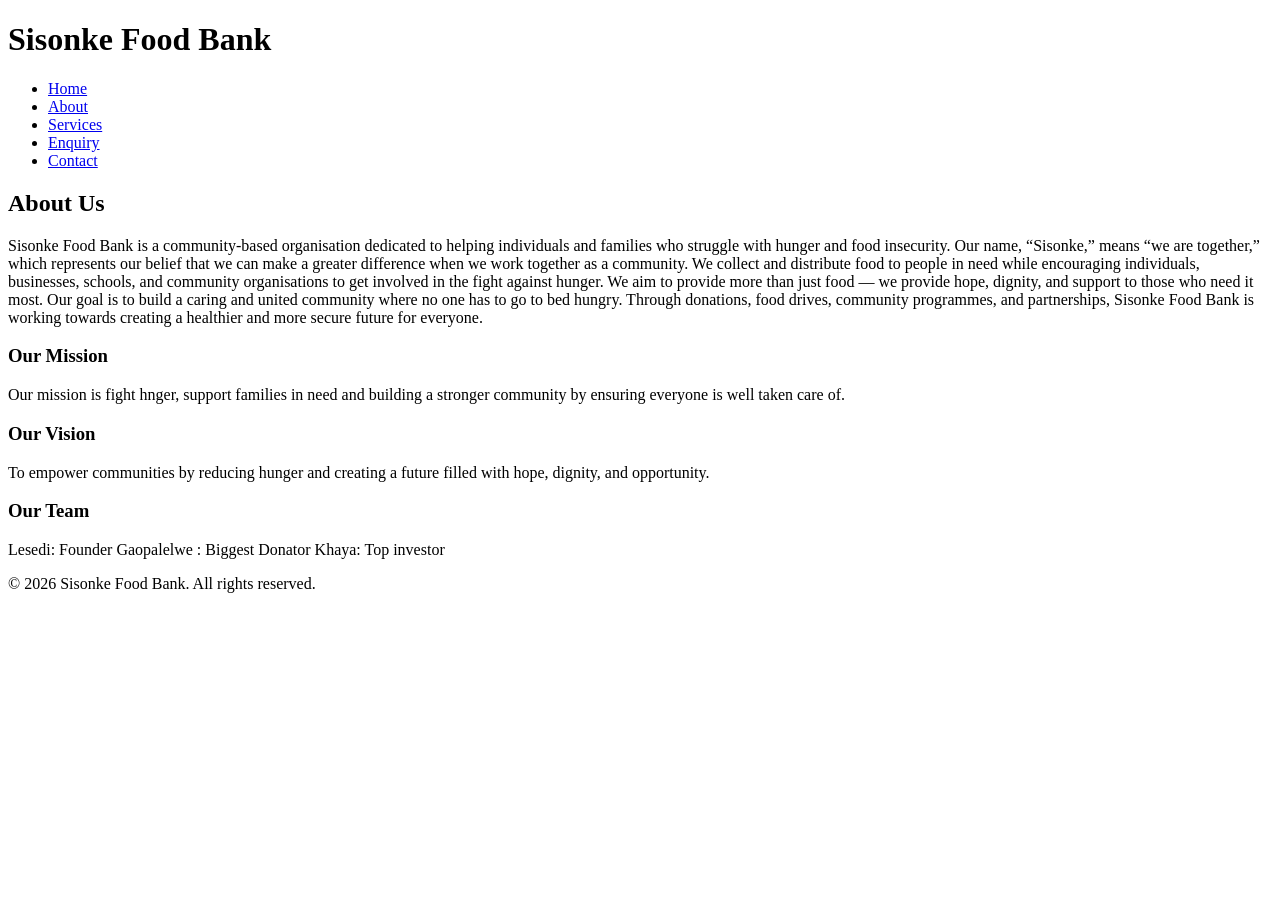
==== about.html @ 9cd8a1ff "Add files via upload WEDE5020 PART1" ====
<!DOCTYPE html>
<html lang="en">
<head>
    <meta charset="UTF-8">
    <meta name="viewport" content="width=device-width, initial-scale=1.0">
    <meta name="description" content="[About page description]">
    <title>Sisonke Food Bank - About</title>
</head>
<body>

    <header>
        <h1>Sisonke Food Bank</h1>

        <nav>
            <ul>
                <li><a href="index.html">Home</a></li>
                <li><a href="about.html">About</a></li>
                <li><a href="services.html">Services</a></li>
                <li><a href="enquiry.html">Enquiry</a></li>
                <li><a href="contact.html">Contact</a></li>
            </ul>
        </nav>
    </header>

    <main>
        <article>
            <h2>About Us</h2>
            <p>
Sisonke Food Bank is a community-based organisation dedicated to helping individuals and families who struggle with hunger and food insecurity. Our name, “Sisonke,” means “we are together,” which represents our belief that we can make a greater difference when we work together as a community.

We collect and distribute food to people in need while encouraging individuals, businesses, schools, and community organisations to get involved in the fight against hunger. We aim to provide more than just food — we provide hope, dignity, and support to those who need it most.

Our goal is to build a caring and united community where no one has to go to bed hungry. Through donations, food drives, community programmes, and partnerships, Sisonke Food Bank is working towards creating a healthier and more secure future for everyone. 
</p>

            <h3>Our Mission</h3>
            <p>Our mission is fight hnger, support families in need and building a stronger community by ensuring everyone is well taken care of.</p>

            <h3>Our Vision</h3>
            <p>To empower communities by reducing hunger and creating a future filled with hope, dignity, and opportunity.</p>

            <h3>Our Team</h3>
            <p>Lesedi: Founder
            Gaopalelwe : Biggest Donator
            Khaya: Top investor
            </p>
        </article>
    </main>

    <footer>
        <p>&copy; 2026 Sisonke Food Bank. All rights reserved.</p>
    </footer>

</body>
</html>
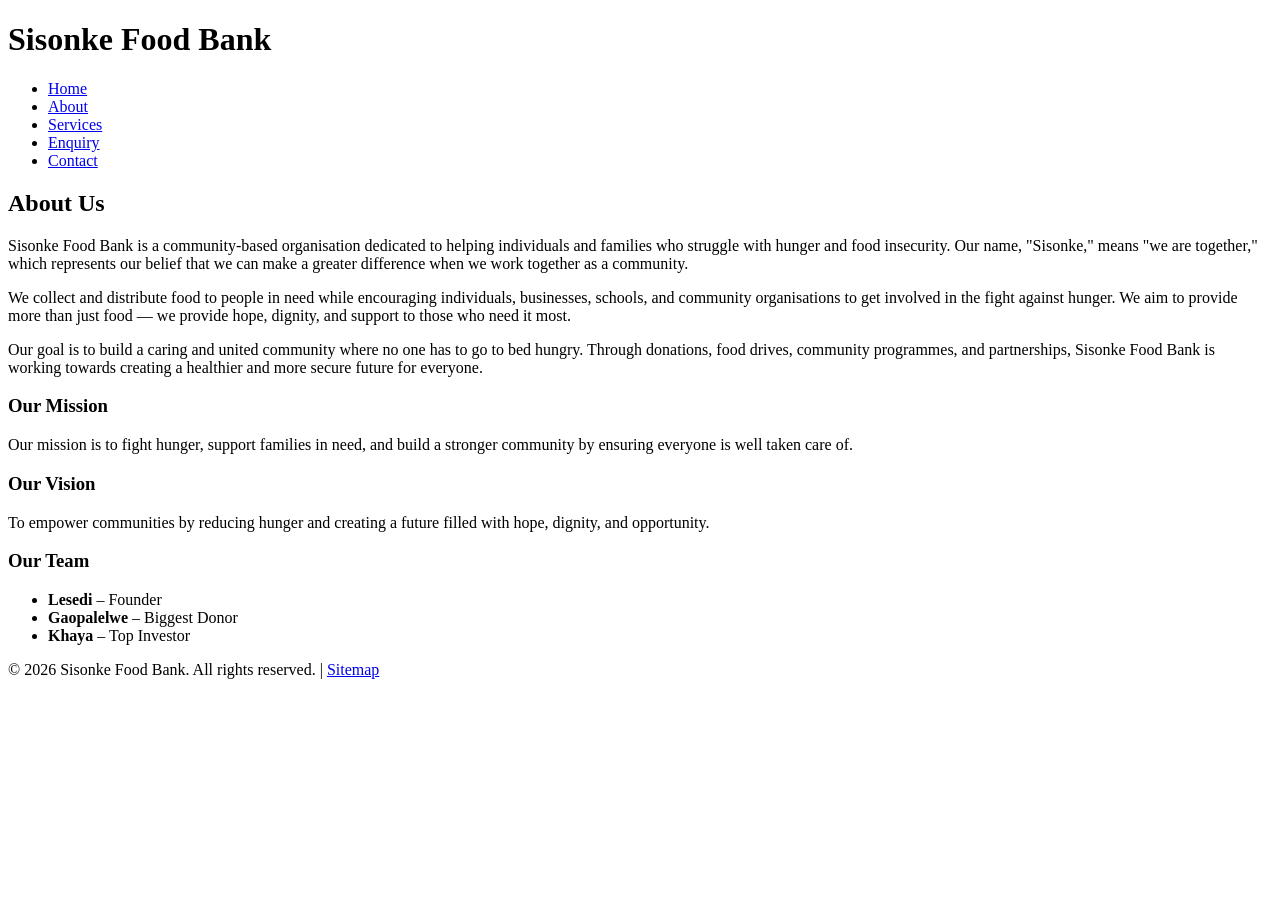
==== commit 8431b7bc: "Add files via upload PART2" ====
--- a/about.html
+++ b/about.html
@@ -1,55 +1,72 @@
-<!DOCTYPE html>
-<html lang="en">
-<head>
-    <meta charset="UTF-8">
-    <meta name="viewport" content="width=device-width, initial-scale=1.0">
-    <meta name="description" content="[About page description]">
-    <title>Sisonke Food Bank - About</title>
-</head>
-<body>
-
-    <header>
-        <h1>Sisonke Food Bank</h1>
-
-        <nav>
-            <ul>
-                <li><a href="index.html">Home</a></li>
-                <li><a href="about.html">About</a></li>
-                <li><a href="services.html">Services</a></li>
-                <li><a href="enquiry.html">Enquiry</a></li>
-                <li><a href="contact.html">Contact</a></li>
-            </ul>
-        </nav>
-    </header>
-
-    <main>
-        <article>
-            <h2>About Us</h2>
-            <p>
-Sisonke Food Bank is a community-based organisation dedicated to helping individuals and families who struggle with hunger and food insecurity. Our name, “Sisonke,” means “we are together,” which represents our belief that we can make a greater difference when we work together as a community.
-
-We collect and distribute food to people in need while encouraging individuals, businesses, schools, and community organisations to get involved in the fight against hunger. We aim to provide more than just food — we provide hope, dignity, and support to those who need it most.
-
-Our goal is to build a caring and united community where no one has to go to bed hungry. Through donations, food drives, community programmes, and partnerships, Sisonke Food Bank is working towards creating a healthier and more secure future for everyone. 
-</p>
-
-            <h3>Our Mission</h3>
-            <p>Our mission is fight hnger, support families in need and building a stronger community by ensuring everyone is well taken care of.</p>
-
-            <h3>Our Vision</h3>
-            <p>To empower communities by reducing hunger and creating a future filled with hope, dignity, and opportunity.</p>
-
-            <h3>Our Team</h3>
-            <p>Lesedi: Founder
-            Gaopalelwe : Biggest Donator
-            Khaya: Top investor
-            </p>
-        </article>
-    </main>
-
-    <footer>
-        <p>&copy; 2026 Sisonke Food Bank. All rights reserved.</p>
-    </footer>
-
-</body>
-</html>+<!DOCTYPE html>
+<html lang="en">
+<head>
+    <meta charset="UTF-8">
+    <meta name="viewport" content="width=device-width, initial-scale=1.0">
+    <meta name="description" content="Learn about Sisonke Food Bank's history, mission, vision, and the team behind it.">
+    <title>Sisonke Food Bank - About</title>
+    <link rel="stylesheet" href="css/style.css">
+</head>
+<body>
+
+    <!-- Site header: logo/name and main navigation, repeated identically on every page -->
+    <header>
+        <h1>Sisonke Food Bank</h1>
+
+        <nav>
+            <ul>
+                <li><a href="index.html">Home</a></li>
+                <li><a href="about.html">About</a></li>
+                <li><a href="services.html">Services</a></li>
+                <li><a href="enquiry.html">Enquiry</a></li>
+                <li><a href="contact.html">Contact</a></li>
+            </ul>
+        </nav>
+    </header>
+
+    <main>
+        <!-- Main About Us article: organisation history, mission, vision, and team -->
+        <article>
+            <h2>About Us</h2>
+            <p>
+                Sisonke Food Bank is a community-based organisation dedicated to helping individuals and
+                families who struggle with hunger and food insecurity. Our name, "Sisonke," means "we are
+                together," which represents our belief that we can make a greater difference when we work
+                together as a community.
+            </p>
+            <p>
+                We collect and distribute food to people in need while encouraging individuals, businesses,
+                schools, and community organisations to get involved in the fight against hunger. We aim to
+                provide more than just food &mdash; we provide hope, dignity, and support to those who need
+                it most.
+            </p>
+            <p>
+                Our goal is to build a caring and united community where no one has to go to bed hungry.
+                Through donations, food drives, community programmes, and partnerships, Sisonke Food Bank
+                is working towards creating a healthier and more secure future for everyone.
+            </p>
+
+            <h3>Our Mission</h3>
+            <p>Our mission is to fight hunger, support families in need, and build a stronger community by
+               ensuring everyone is well taken care of.</p>
+
+            <h3>Our Vision</h3>
+            <p>To empower communities by reducing hunger and creating a future filled with hope, dignity, and
+               opportunity.</p>
+
+            <h3>Our Team</h3>
+            <ul class="team-list">
+                <li><strong>Lesedi</strong> &ndash; Founder</li>
+                <li><strong>Gaopalelwe</strong> &ndash; Biggest Donor</li>
+                <li><strong>Khaya</strong> &ndash; Top Investor</li>
+            </ul>
+        </article>
+    </main>
+
+    <!-- Site footer: copyright and sitemap link, repeated identically on every page -->
+    <footer>
+        <p>&copy; 2026 Sisonke Food Bank. All rights reserved. | <a href="sitemap.html">Sitemap</a></p>
+    </footer>
+
+</body>
+</html>
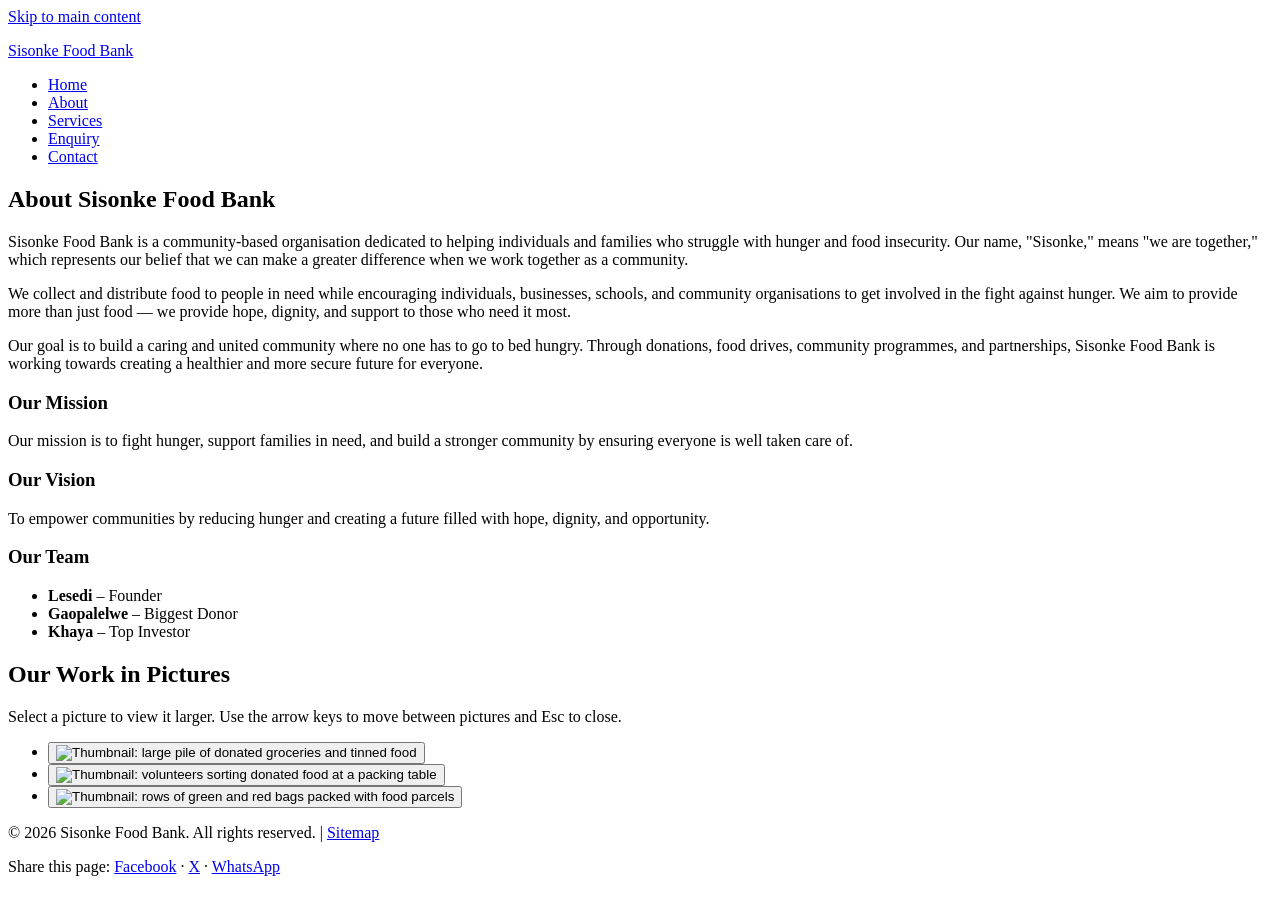
==== commit 4ef21224: "Add files via upload P3/POE" ====
--- a/about.html
+++ b/about.html
@@ -3,20 +3,50 @@
 <head>
     <meta charset="UTF-8">
     <meta name="viewport" content="width=device-width, initial-scale=1.0">
-    <meta name="description" content="Learn about Sisonke Food Bank's history, mission, vision, and the team behind it.">
-    <title>Sisonke Food Bank - About</title>
+
+    <!-- SEO: unique title (under 60 characters where possible), description and keywords for this page -->
+    <title>About Us - Our Mission, Vision and Team | Sisonke Food Bank</title>
+    <meta name="description" content="Learn about Sisonke Food Bank, the Pretoria non-profit fighting hunger together. Read our story, mission and vision, and meet the team behind the work.">
+    <meta name="keywords" content="about Sisonke Food Bank, food bank mission, non-profit Pretoria, hunger relief, community food bank team">
+    <meta name="author" content="Lesedi Mogadime">
+    <link rel="canonical" href="https://sisonkefoodbank.netlify.app/about.html">
+
+    <!-- Security: only allow scripts, styles, images and connections from the places this site actually uses -->
+    <meta http-equiv="Content-Security-Policy" content="default-src 'self'; script-src 'self' https://cdnjs.cloudflare.com; style-src 'self' 'unsafe-inline' https://cdnjs.cloudflare.com https://fonts.googleapis.com; font-src https://fonts.gstatic.com; img-src 'self' data: https://*.basemaps.cartocdn.com https://server.arcgisonline.com https://cdnjs.cloudflare.com; connect-src 'self' https://jsonplaceholder.typicode.com; object-src 'none'; base-uri 'self'; form-action 'self' mailto:">
+    <meta name="referrer" content="strict-origin-when-cross-origin">
+    <meta name="theme-color" content="#2f5233">
+
+    <!-- Social media previews (Open Graph) so shared links look good on Facebook, WhatsApp, etc. -->
+    <meta property="og:type" content="website">
+    <meta property="og:site_name" content="Sisonke Food Bank">
+    <meta property="og:title" content="About Us - Our Mission, Vision and Team | Sisonke Food Bank">
+    <meta property="og:description" content="Learn about Sisonke Food Bank, the Pretoria non-profit fighting hunger together. Read our story, mission and vision, and meet the team behind the work.">
+    <meta property="og:url" content="https://sisonkefoodbank.netlify.app/about.html">
+    <meta property="og:image" content="https://sisonkefoodbank.netlify.app/images/donated-food-pile.jpg">
+    <meta property="og:locale" content="en_ZA">
+    <meta name="twitter:card" content="summary_large_image">
+
+    <link rel="icon" type="image/svg+xml" href="images/favicon.svg">
+
+    <!-- Page speed: connect early to the font host and swap fonts in without blocking text -->
+    <link rel="preconnect" href="https://fonts.googleapis.com">
+    <link rel="preconnect" href="https://fonts.gstatic.com" crossorigin>
+    <link href="https://fonts.googleapis.com/css2?family=Open+Sans:wght@400;600;700&family=Poppins:wght@600;700&display=swap" rel="stylesheet">
     <link rel="stylesheet" href="css/style.css">
 </head>
 <body>
 
+    <!-- Accessibility: lets keyboard and screen-reader users skip straight to the page content -->
+    <a class="skip-link" href="#main">Skip to main content</a>
+
     <!-- Site header: logo/name and main navigation, repeated identically on every page -->
     <header>
-        <h1>Sisonke Food Bank</h1>
+        <p class="site-title"><a href="index.html">Sisonke Food Bank</a></p>
 
-        <nav>
+        <nav aria-label="Main navigation">
             <ul>
                 <li><a href="index.html">Home</a></li>
-                <li><a href="about.html">About</a></li>
+                <li><a href="about.html" aria-current="page">About</a></li>
                 <li><a href="services.html">Services</a></li>
                 <li><a href="enquiry.html">Enquiry</a></li>
                 <li><a href="contact.html">Contact</a></li>
@@ -24,10 +54,10 @@
         </nav>
     </header>
 
-    <main>
+    <main id="main">
         <!-- Main About Us article: organisation history, mission, vision, and team -->
-        <article>
-            <h2>About Us</h2>
+        <article class="reveal">
+            <h1>About Sisonke Food Bank</h1>
             <p>
                 Sisonke Food Bank is a community-based organisation dedicated to helping individuals and
                 families who struggle with hunger and food insecurity. Our name, "Sisonke," means "we are
@@ -61,12 +91,60 @@
                 <li><strong>Khaya</strong> &ndash; Top Investor</li>
             </ul>
         </article>
+
+        <!-- Gallery with lightbox: thumbnails are small files (fast to load); the full image opens in a modal (js/lightbox.js) -->
+        <section class="reveal" aria-labelledby="gallery-heading">
+            <h2 id="gallery-heading">Our Work in Pictures</h2>
+            <p>Select a picture to view it larger. Use the arrow keys to move between pictures and Esc to close.</p>
+            <ul class="gallery">
+                <li>
+                    <button type="button" class="gallery-item" data-full="images/donated-food-pile.jpg"
+                            data-alt="Large pile of donated groceries and tinned food"
+                            data-caption="Donated groceries and tinned food collected during a community food drive">
+                        <img src="images/donated-food-pile-thumb.jpg" alt="Thumbnail: large pile of donated groceries and tinned food" width="400" height="300" loading="lazy">
+                    </button>
+                </li>
+                <li>
+                    <button type="button" class="gallery-item" data-full="images/volunteers-sorting-food-donations.jpg"
+                            data-alt="Volunteers sorting donated food at a packing table"
+                            data-caption="Volunteers sorting and packing donated food">
+                        <img src="images/volunteers-sorting-food-donations-thumb.jpg" alt="Thumbnail: volunteers sorting donated food at a packing table" width="400" height="300" loading="lazy">
+                    </button>
+                </li>
+                <li>
+                    <button type="button" class="gallery-item" data-full="images/packed-food-parcels.jpg"
+                            data-alt="Rows of green and red bags packed with food parcels"
+                            data-caption="Food parcels packed and ready to be given to families">
+                        <img src="images/packed-food-parcels-thumb.jpg" alt="Thumbnail: rows of green and red bags packed with food parcels" width="400" height="300" loading="lazy">
+                    </button>
+                </li>
+            </ul>
+        </section>
+
+        <!-- Lightbox: a native <dialog> element, so Esc and focus handling come built in -->
+        <dialog id="lightbox" class="lightbox" aria-label="Image viewer">
+            <button type="button" class="lightbox-close" aria-label="Close image viewer">&times;</button>
+            <button type="button" class="lightbox-prev" aria-label="Previous image">&#8249;</button>
+            <figure>
+                <img class="lightbox-image" alt="" src="[data-uri]">
+                <figcaption><span class="lightbox-caption"></span> <span class="lightbox-count"></span></figcaption>
+            </figure>
+            <button type="button" class="lightbox-next" aria-label="Next image">&#8250;</button>
+        </dialog>
     </main>
 
-    <!-- Site footer: copyright and sitemap link, repeated identically on every page -->
+    <!-- Site footer: copyright, sitemap link and social sharing, repeated identically on every page -->
     <footer>
         <p>&copy; 2026 Sisonke Food Bank. All rights reserved. | <a href="sitemap.html">Sitemap</a></p>
+        <p class="share-links">Share this page:
+            <a href="#" data-share="facebook" target="_blank" rel="noopener noreferrer">Facebook</a> &middot;
+            <a href="#" data-share="x" target="_blank" rel="noopener noreferrer">X</a> &middot;
+            <a href="#" data-share="whatsapp" target="_blank" rel="noopener noreferrer">WhatsApp</a>
+        </p>
     </footer>
 
+    <!-- JavaScript is loaded last with "defer" so it never slows down the page appearing -->
+    <script src="js/main.js" defer></script>
+    <script src="js/lightbox.js" defer></script>
 </body>
 </html>
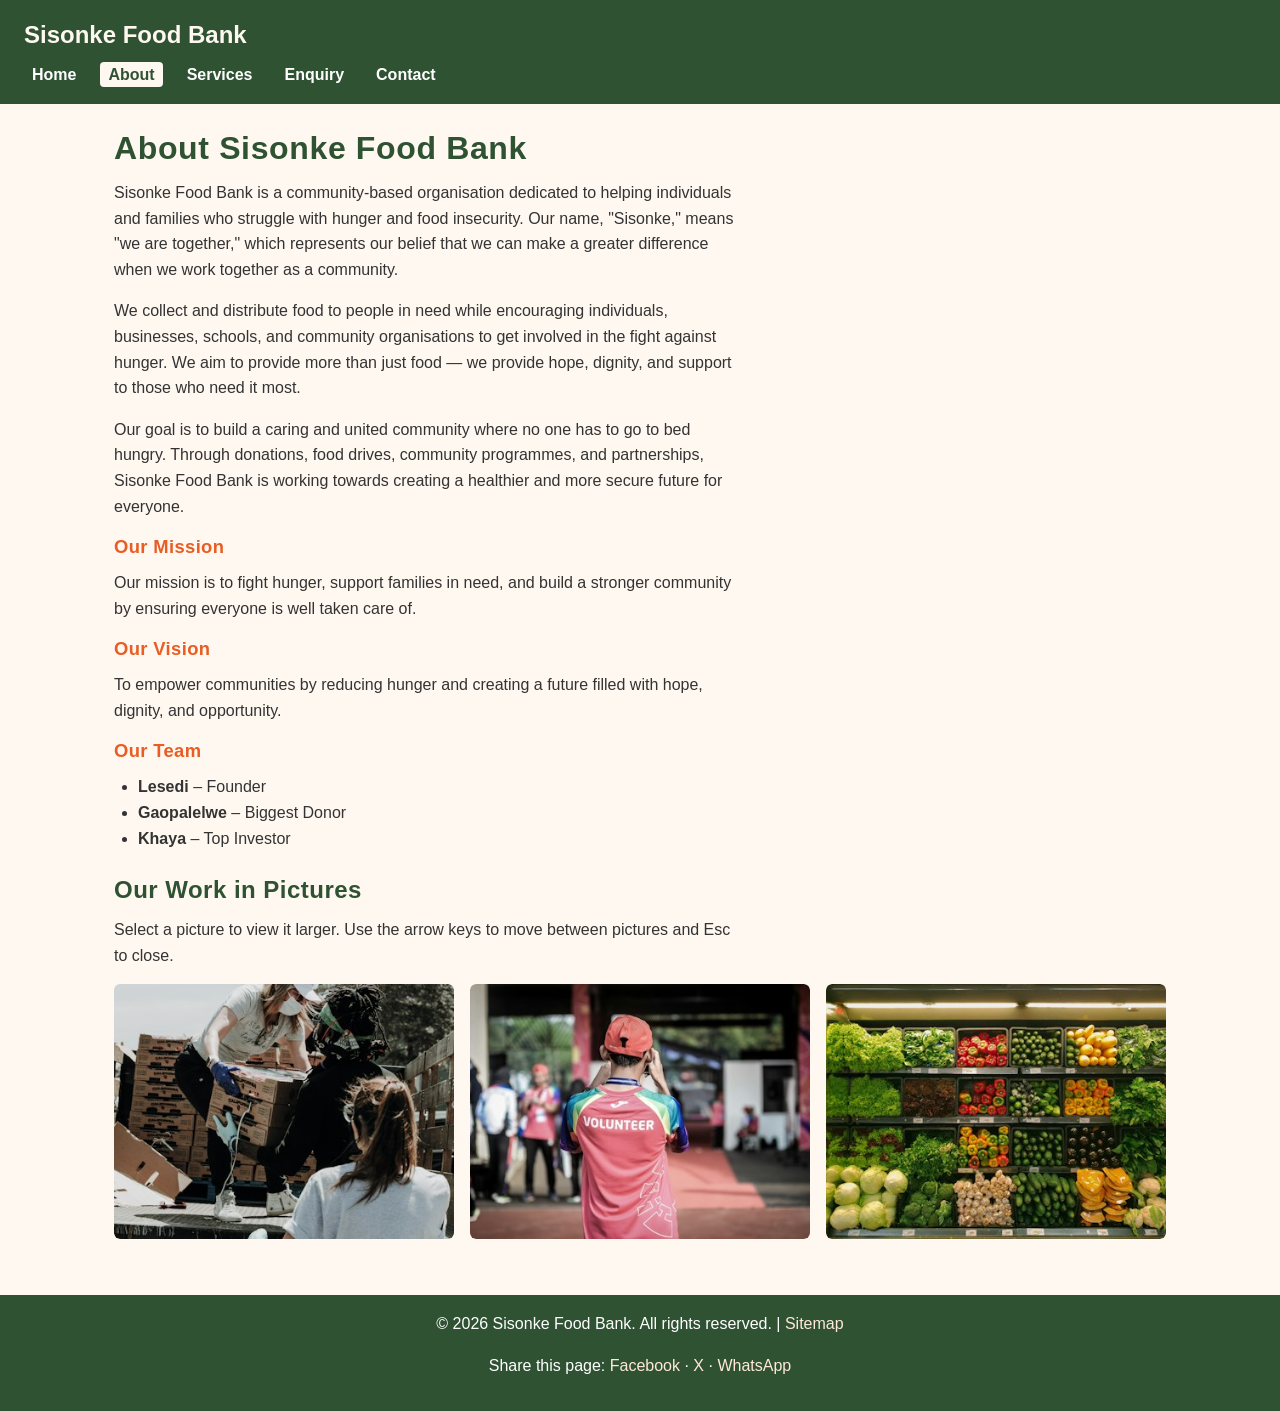
==== commit 8d78eaf7: "Fix website to display color and images (6ae8dd58f33e4a5db909a30d) Co-Authored-By: Lesedi-Ayanda <26" ====
--- a/about.html
+++ b/about.html
@@ -32,7 +32,7 @@
     <link rel="preconnect" href="https://fonts.googleapis.com">
     <link rel="preconnect" href="https://fonts.gstatic.com" crossorigin>
     <link href="https://fonts.googleapis.com/css2?family=Open+Sans:wght@400;600;700&family=Poppins:wght@600;700&display=swap" rel="stylesheet">
-    <link rel="stylesheet" href="css/style.css">
+    <link rel="stylesheet" href="style.css">
 </head>
 <body>
 
@@ -99,23 +99,23 @@
             <ul class="gallery">
                 <li>
                     <button type="button" class="gallery-item" data-full="images/donated-food-pile.jpg"
-                            data-alt="Large pile of donated groceries and tinned food"
-                            data-caption="Donated groceries and tinned food collected during a community food drive">
-                        <img src="images/donated-food-pile-thumb.jpg" alt="Thumbnail: large pile of donated groceries and tinned food" width="400" height="300" loading="lazy">
+                            data-alt="Volunteers unloading boxes of food donations"
+                            data-caption="Volunteers unloading food donations">
+                        <img src="images/donated-food-pile-thumb.jpg" alt="Thumbnail: volunteers unloading food donations" width="400" height="300" loading="lazy">
                     </button>
                 </li>
                 <li>
                     <button type="button" class="gallery-item" data-full="images/volunteers-sorting-food-donations.jpg"
-                            data-alt="Volunteers sorting donated food at a packing table"
-                            data-caption="Volunteers sorting and packing donated food">
-                        <img src="images/volunteers-sorting-food-donations-thumb.jpg" alt="Thumbnail: volunteers sorting donated food at a packing table" width="400" height="300" loading="lazy">
+                            data-alt="Volunteer at a community event"
+                            data-caption="Community volunteering">
+                        <img src="images/volunteers-sorting-food-donations-thumb.jpg" alt="Thumbnail: volunteer at a community event" width="400" height="300" loading="lazy">
                     </button>
                 </li>
                 <li>
                     <button type="button" class="gallery-item" data-full="images/packed-food-parcels.jpg"
-                            data-alt="Rows of green and red bags packed with food parcels"
-                            data-caption="Food parcels packed and ready to be given to families">
-                        <img src="images/packed-food-parcels-thumb.jpg" alt="Thumbnail: rows of green and red bags packed with food parcels" width="400" height="300" loading="lazy">
+                            data-alt="Selection of fresh vegetables"
+                            data-caption="Fresh produce for nutritious meals">
+                        <img src="images/packed-food-parcels-thumb.jpg" alt="Thumbnail: selection of fresh vegetables" width="400" height="300" loading="lazy">
                     </button>
                 </li>
             </ul>
--- a/style.css
+++ b/style.css
@@ -0,0 +1,352 @@
+/* ==========================================================================
+   Sisonke Food Bank - style.css
+   ========================================================================== */
+
+/* --------------------------------------------------------------------------
+   1. CSS RESET / BASE STYLES
+   -------------------------------------------------------------------------- */
+* {
+    margin: 0;
+    padding: 0;
+    box-sizing: border-box;
+}
+
+html {
+    /* 1rem = 16px by default; using rem throughout keeps text scalable */
+    font-size: 100%;
+    scroll-behavior: smooth;
+}
+
+body {
+    font-family: 'Open Sans', Arial, Helvetica, sans-serif;
+    font-size: 1rem;
+    line-height: 1.6;
+    color: #333333;
+    background-color: #fff8f0; /* warm cream background */
+}
+
+img {
+    /* Responsive images: never overflow their container, keep proportions */
+    max-width: 100%;
+    height: auto;
+    display: block;
+    border-radius: 6px;
+}
+
+a {
+    color: #2f5233;
+    text-decoration: none;
+}
+
+a:hover,
+a:focus {
+    color: #e85d24;
+    text-decoration: underline;
+}
+
+/* --------------------------------------------------------------------------
+   2. TYPOGRAPHY
+   -------------------------------------------------------------------------- */
+h1, h2, h3 {
+    font-family: 'Poppins', 'Segoe UI', sans-serif;
+    font-weight: 700;
+    line-height: 1.25;
+    color: #2f5233; /* deep green for headings */
+    margin-bottom: 0.75rem;
+    letter-spacing: 0.02em;
+}
+
+h1 {
+    font-size: 2rem;
+}
+
+h2 {
+    font-size: 1.5rem;
+    margin-top: 1.5rem;
+}
+
+h3 {
+    font-size: 1.15rem;
+    color: #e85d24; /* warm orange for sub-headings */
+}
+
+p {
+    margin-bottom: 1rem;
+    max-width: 70ch; /* comfortable reading line-length */
+}
+
+ul, ol {
+    margin-bottom: 1rem;
+    padding-left: 1.5rem;
+}
+
+/* --------------------------------------------------------------------------
+   3. LAYOUT STRUCTURE (Flexbox + Grid)
+   -------------------------------------------------------------------------- */
+header {
+    background-color: #2f5233;
+    color: #ffffff;
+    padding: 1rem 1.5rem;
+    display: flex;
+    flex-direction: column;
+    gap: 0.5rem;
+}
+
+header h1 {
+    color: #ffffff;
+    font-size: 1.5rem;
+    margin-bottom: 0;
+}
+
+nav ul {
+    list-style: none;
+    padding-left: 0;
+    margin-bottom: 0;
+    display: flex;
+    flex-wrap: wrap;
+    gap: 1rem;
+}
+
+nav a {
+    color: #ffffff;
+    font-weight: 600;
+    padding: 0.25rem 0.5rem;
+    border-radius: 4px;
+    transition: background-color 0.2s ease-in-out;
+}
+
+nav a:hover,
+nav a:focus {
+    background-color: #e85d24;
+    color: #ffffff;
+    text-decoration: none;
+}
+
+main {
+    max-width: 1100px;
+    margin: 0 auto;
+    padding: 1.5rem;
+}
+
+section {
+    margin-bottom: 2rem;
+}
+
+footer {
+    background-color: #2f5233;
+    color: #ffffff;
+    text-align: center;
+    padding: 1rem;
+}
+
+footer a {
+    color: #ffe9d9;
+}
+
+/* Hero section on the homepage */
+.hero-images {
+    display: flex;
+    flex-wrap: wrap;
+    gap: 0.75rem;
+    margin-bottom: 1rem;
+}
+
+.hero-images img {
+    flex: 1 1 250px;
+}
+
+/* Responsive card grid, used for Services and Contact locations */
+.card-grid {
+    display: grid;
+    grid-template-columns: repeat(auto-fit, minmax(260px, 1fr));
+    gap: 1.25rem;
+}
+
+.card {
+    background-color: #ffffff;
+    border: 1px solid #eadfce;
+    border-radius: 8px;
+    padding: 1.25rem;
+    box-shadow: 0 2px 6px rgba(0, 0, 0, 0.08);
+    transition: box-shadow 0.2s ease-in-out, transform 0.2s ease-in-out;
+}
+
+.card:hover {
+    box-shadow: 0 4px 12px rgba(0, 0, 0, 0.15);
+    transform: translateY(-2px);
+}
+
+/* --------------------------------------------------------------------------
+   4. VISUAL STYLES: buttons, forms, interactive states
+   -------------------------------------------------------------------------- */
+.cta-button {
+    display: inline-block;
+    background-color: #e85d24;
+    color: #ffffff;
+    padding: 0.6rem 1.25rem;
+    border-radius: 999px;
+    font-weight: 700;
+    box-shadow: 0 2px 6px rgba(0, 0, 0, 0.15);
+}
+
+.cta-button:hover,
+.cta-button:focus {
+    background-color: #cf4c17;
+    color: #ffffff;
+    text-decoration: none;
+}
+
+.cta-button:active {
+    transform: scale(0.98);
+}
+
+.site-form {
+    display: flex;
+    flex-direction: column;
+    max-width: 500px;
+    background-color: #ffffff;
+    border: 1px solid #eadfce;
+    border-radius: 8px;
+    padding: 1.5rem;
+    box-shadow: 0 2px 6px rgba(0, 0, 0, 0.08);
+}
+
+.site-form label {
+    font-weight: 600;
+    margin-top: 0.75rem;
+    margin-bottom: 0.25rem;
+}
+
+.site-form input,
+.site-form select,
+.site-form textarea {
+    font-family: inherit;
+    font-size: 1rem;
+    padding: 0.5rem;
+    border: 1px solid #cccccc;
+    border-radius: 4px;
+}
+
+.site-form input:focus,
+.site-form select:focus,
+.site-form textarea:focus {
+    outline: none;
+    border-color: #e85d24;
+    box-shadow: 0 0 0 3px rgba(232, 93, 36, 0.2);
+}
+
+.site-form button {
+    margin-top: 1.25rem;
+    align-self: flex-start;
+    background-color: #2f5233;
+    color: #ffffff;
+    border: none;
+    padding: 0.6rem 1.5rem;
+    border-radius: 999px;
+    font-weight: 700;
+    font-size: 1rem;
+    cursor: pointer;
+    transition: background-color 0.2s ease-in-out;
+}
+
+.site-form button:hover,
+.site-form button:focus {
+    background-color: #e85d24;
+}
+
+.site-form button:active {
+    transform: scale(0.98);
+}
+
+iframe {
+    max-width: 100%;
+    border-radius: 6px;
+    margin-top: 0.75rem;
+}
+
+/* --------------------------------------------------------------------------
+   5. RESPONSIVE DESIGN: breakpoints and media queries
+   -------------------------------------------------------------------------- */
+
+/* Tablet breakpoint: below 768px, tighten spacing and simplify nav wrapping */
+@media (max-width: 768px) {
+    main {
+        padding: 1rem;
+    }
+
+    h1 {
+        font-size: 1.6rem;
+    }
+
+    h2 {
+        font-size: 1.3rem;
+    }
+
+    .card-grid {
+        grid-template-columns: repeat(auto-fit, minmax(220px, 1fr));
+    }
+}
+
+/* Mobile breakpoint: below 480px, switch nav to a single column and
+   stack the hero images for a single-column reading experience */
+@media (max-width: 480px) {
+    header {
+        padding: 0.75rem 1rem;
+    }
+
+    nav ul {
+        flex-direction: column;
+        gap: 0.5rem;
+    }
+
+    .hero-images {
+        flex-direction: column;
+    }
+
+    .hero-images img {
+        flex: 1 1 auto;
+    }
+
+    .card-grid {
+        grid-template-columns: 1fr;
+    }
+
+    .site-form {
+        padding: 1rem;
+    }
+}
+
+/* Shared page elements and restored photo gallery. */
+.site-title { margin: 0; font-family: 'Poppins', sans-serif; font-size: 1.5rem; font-weight: 700; }
+.site-title a { color: #fff8f0; }
+nav a[aria-current="page"] { background: #fff8f0; color: #2f5233; }
+.skip-link { position: absolute; left: 1rem; top: 0; transform: translateY(-110%); background: #fff8f0; padding: .75rem; z-index: 10; }
+.skip-link:focus { transform: translateY(0); }
+:focus-visible { outline: 3px solid #b54419; outline-offset: 4px; }
+.hero-images { display: grid; grid-template-columns: 2fr 1fr; }
+.hero-images img { width: 100%; height: clamp(200px, 30vw, 360px); object-fit: cover; }
+.gallery { display: grid; grid-template-columns: repeat(3, minmax(0, 1fr)); gap: 1rem; padding: 0; list-style: none; }
+.gallery-item { display: block; width: 100%; padding: 0; border: 0; border-radius: 6px; background: #eadfce; cursor: zoom-in; overflow: hidden; }
+.gallery-item img { width: 100%; aspect-ratio: 4 / 3; object-fit: cover; transition: transform .2s; }
+.gallery-item:hover img { transform: scale(1.04); }
+.lightbox { margin: auto; width: min(960px, 94vw); max-height: 94vh; padding: 3rem 1rem 1rem; border: 0; border-radius: 8px; background: #fff8f0; color: #2f5233; }
+.lightbox::backdrop { background: rgb(20 32 23 / 85%); }
+.lightbox-image { max-height: 70vh; width: 100%; object-fit: contain; }
+.lightbox button { background: #2f5233; color: white; border: 0; border-radius: 4px; padding: .4rem 1rem; font-size: 1.5rem; cursor: pointer; }
+.lightbox-close { position: absolute; top: .4rem; right: .5rem; }
+.lightbox-prev, .lightbox-next { margin-top: .5rem; }
+.lightbox-next { float: right; }
+.lightbox figcaption { padding-top: .75rem; }
+.accordion-item { border-bottom: 1px solid #eadfce; }
+.accordion-trigger { width: 100%; text-align: left; padding: 1rem; border: 0; background: #2f5233; color: white; font: inherit; cursor: pointer; }
+.accordion-trigger[aria-expanded="true"] { background: #75412a; }
+.accordion-panel { padding: 1rem; background: white; }
+footer p { margin-left: auto; margin-right: auto; }
+@media (max-width: 600px) {
+    .hero-images, .gallery { grid-template-columns: 1fr; }
+    .hero-images img { height: auto; aspect-ratio: 3 / 2; }
+}
+@media (prefers-reduced-motion: reduce) {
+    html { scroll-behavior: auto; }
+    *, *::before, *::after { transition: none !important; }
+}
